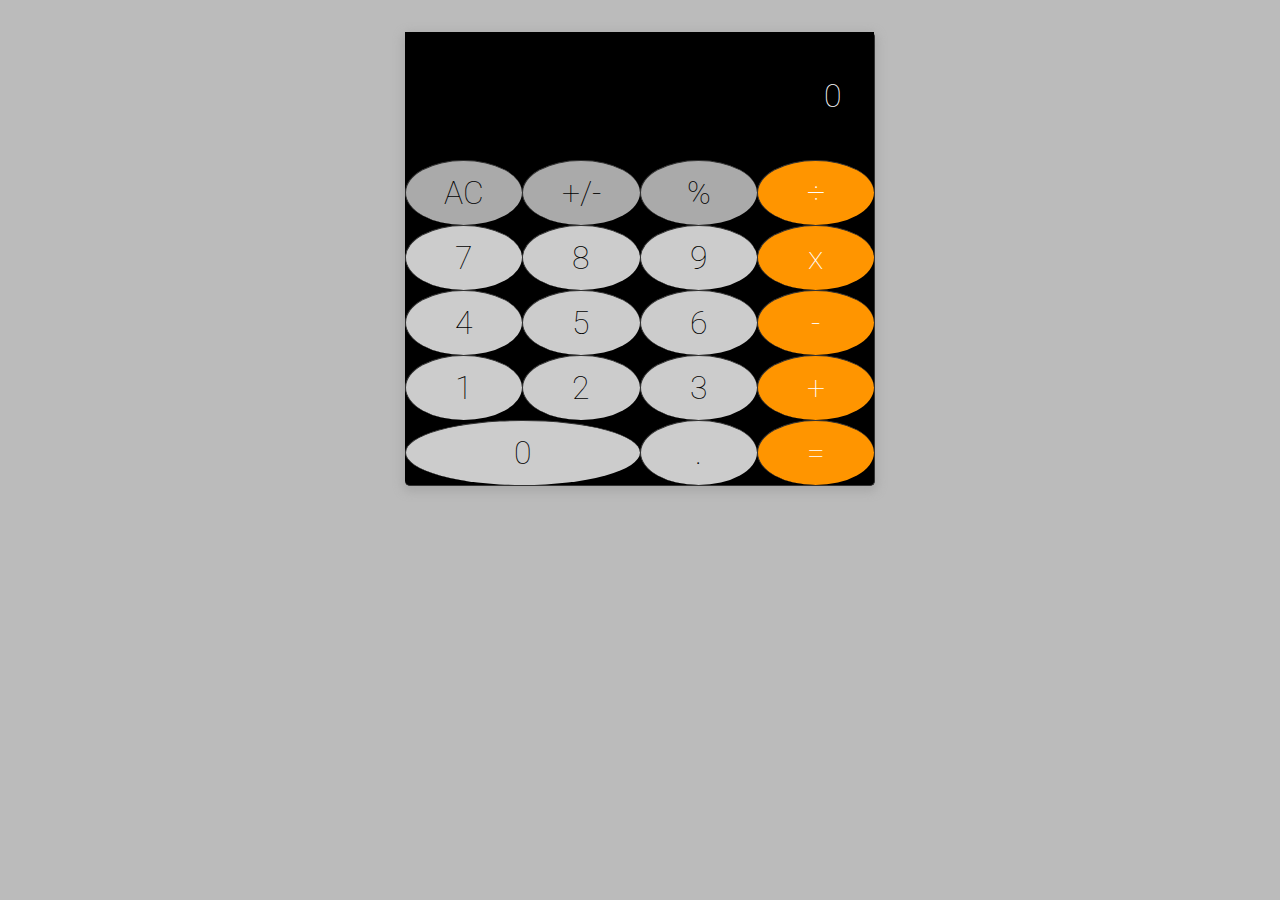
==== index.html @ a39242b2 "first phase" ====
<!DOCTYPE html>
<html lang="en">

<head>
    <meta charset="UTF-8">
    <meta http-equiv="X-UA-Compatible" content="IE=edge">
    <meta name="viewport" content="width=device-width, initial-scale=1.0">
    <title>Document</title>
    <link rel="stylesheet" href="style.css">
</head>

<body>
    <div id="calculator" class="calculator">
        <div class="result" value = "0"><p>0</p></div>
        
        <div class="clear grey btn">AC</div>
        <span class="grey btn">+/-</span>
        <span class="grey btn">%</span>
        <span class="operator btn">÷</span>
      
        <span class="btn">7</span>
        <span class="btn">8</span>
        <span class="btn">9</span>
        <span class="operator btn">x</span>
        
        <span class="btn">4</span>
        <span class="btn">5</span>
        <span class="btn">6</span>
        <span class="operator btn">-</span>
        
        <span class="btn">1</span>
        <span class="btn">2</span>
        <span class="btn">3</span>
        <span class="operator btn">+</span>
        
        <span class="double btn">0</span>
        <span class="btn">.</span>
        <div class="operator equal btn">=</div>
        
      </div>
      <script src="app.js"></script>


    <!--

  
    <div class="calculator">
        <div class="input">

            <input type="text" class="result">
        </div>
        <div class="calc-btn">
            
            <div class="ac">
                <button class="clear">AC</button>
                <button class="clear">+/-</button>
                <button class="clear opr">%</button>
            </div>
            
            <div class="operators">

                <button class="opr">/</button>
                <button class="opr">*</button>
                <button class="opr">-</button>
                <button class="opr">+</button>
                
                <button class="equal">=</button>
            </div>
            
            <div class="num">
                <button class="num">7</button>
                <button class="num">8</button>
                <button class="num">9</button>
                <button class="num">4</button>
                <button class="num">5</button>
                <button class="num">6</button>
                <button class="num">1</button>
                <button class="num">2</button>
                <button class="num">3</button>
                <button class="num">0</button>
                <button class="num opr">,</button>

            </div>
        </div>
    </div>
-->

</body>

</html>
---- style.css ----
@import url(https://fonts.googleapis.com/css?family=Roboto:100);
html {
  -webkit-box-sizing: border-box;
  -moz-box-sizing: border-box;
  box-sizing: border-box;
}
*, *:before, *:after {
  -webkit-box-sizing: inherit;
  -moz-box-sizing: inherit;
  box-sizing: border-box;
}
html {
  font-family: 'Roboto';
  font-weight: 100;
}
body {
  display: flex;
  justify-content: center;
  margin-top: 1em;
  font-size: 2em;
  background-color: #bbb;
}
.calculator {
  display: flex;
  flex-wrap: wrap;
  flex-direction: row;
  justify-content: space-around;
  box-sizing: border-box;
  /* width: 25rem;
  height: 50rem; */
  background-color: #000000;
  box-shadow: 0px 3px 10px 3px #aaa;
  border-right: 0.01em solid #333;
  border-bottom: 0.01em solid #333;
  border-radius: 5px;
}
.result {
  width: 100%;
  background-color: #000;
  min-height: 2em;
  color: white;
}
.result > p {
  padding: 0 1em;
  text-align: right;
  line-height: 2em;
}
.btn {
  /* box-sizing: border-box; */
  text-align: center;
  cursor: pointer;
  /* width: 25%; */
  flex-basis: 25%;
  background-color: #ccc;
  line-height: 2em;
  border-top: 0.01em solid #333;
  border-left: 0.01em solid #333;
  border-radius: 50%;
}
.operator {
  background-color: #FF9500;
  color: white;
}
.double {
  /* width: 50%; */
  flex-basis: 50%;
  border-radius: px;
}
.grey {
  background-color: #aaa;
}
.clicked {
  background-color: darken(orange, 10%);
}
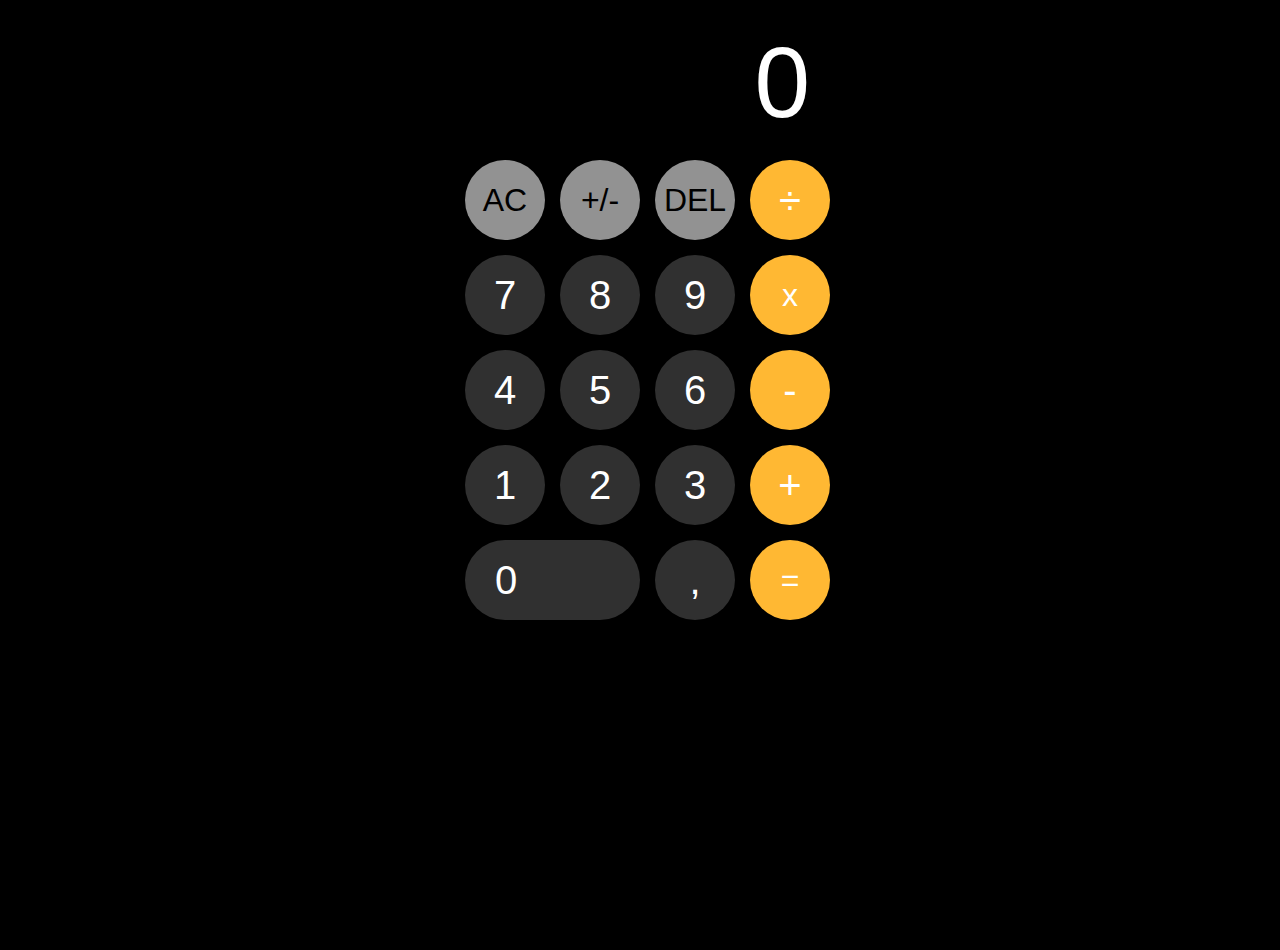
==== commit 012d5a98: "completed proj" ====
--- a/index.html
+++ b/index.html
@@ -1,90 +1,37 @@
 <!DOCTYPE html>
 <html lang="en">
-
 <head>
     <meta charset="UTF-8">
     <meta http-equiv="X-UA-Compatible" content="IE=edge">
     <meta name="viewport" content="width=device-width, initial-scale=1.0">
-    <title>Document</title>
+    <title>IOS Calculator</title>
     <link rel="stylesheet" href="style.css">
 </head>
-
 <body>
-    <div id="calculator" class="calculator">
-        <div class="result" value = "0"><p>0</p></div>
-        
-        <div class="clear grey btn">AC</div>
-        <span class="grey btn">+/-</span>
-        <span class="grey btn">%</span>
-        <span class="operator btn">÷</span>
-      
-        <span class="btn">7</span>
-        <span class="btn">8</span>
-        <span class="btn">9</span>
-        <span class="operator btn">x</span>
-        
-        <span class="btn">4</span>
-        <span class="btn">5</span>
-        <span class="btn">6</span>
-        <span class="operator btn">-</span>
-        
-        <span class="btn">1</span>
-        <span class="btn">2</span>
-        <span class="btn">3</span>
-        <span class="operator btn">+</span>
-        
-        <span class="double btn">0</span>
-        <span class="btn">.</span>
-        <div class="operator equal btn">=</div>
-        
-      </div>
-      <script src="app.js"></script>
-
-
-    <!--
-
-  
-    <div class="calculator">
-        <div class="input">
-
-            <input type="text" class="result">
-        </div>
-        <div class="calc-btn">
-            
-            <div class="ac">
-                <button class="clear">AC</button>
-                <button class="clear">+/-</button>
-                <button class="clear opr">%</button>
-            </div>
-            
-            <div class="operators">
-
-                <button class="opr">/</button>
-                <button class="opr">*</button>
-                <button class="opr">-</button>
-                <button class="opr">+</button>
-                
-                <button class="equal">=</button>
-            </div>
-            
-            <div class="num">
-                <button class="num">7</button>
-                <button class="num">8</button>
-                <button class="num">9</button>
-                <button class="num">4</button>
-                <button class="num">5</button>
-                <button class="num">6</button>
-                <button class="num">1</button>
-                <button class="num">2</button>
-                <button class="num">3</button>
-                <button class="num">0</button>
-                <button class="num opr">,</button>
-
-            </div>
-        </div>
+    <div class="container">
+        <div class="result">0</div>
+        <div class="buttons">
+            <button class="content content1">AC</button>
+            <button class="content content2">+/-</button>
+            <button class="content content3">DEL</button>
+            <button class="content content4">÷</button>
+            <button class="content content5" value="7">7</button>
+            <button class="content content6">8</button>
+            <button class="content content7">9</button>
+            <button class="content content8">x</button>
+            <button class="content content9">4</button>
+            <button class="content content10">5</button>
+            <button class="content content11">6</button>
+            <button class="content content12">-</button>
+            <button class="content content13">1</button>
+            <button class="content content14">2</button>
+            <button class="content content15">3</button>
+            <button class="content content16">+</button>
+            <button class="content content17">0</button>
+            <button class="content content18">,</button>
+            <button class="content content19">=</button>
+        </div>    
     </div>
--->
-
+    <script src="index.js"></script>
 </body>
-
 </html>--- a/style.css
+++ b/style.css
@@ -1,74 +1,87 @@
-@import url(https://fonts.googleapis.com/css?family=Roboto:100);
-html {
-  -webkit-box-sizing: border-box;
-  -moz-box-sizing: border-box;
-  box-sizing: border-box;
+*{
+    margin: 0;
+    padding: 0;
+    box-sizing: border-box;
+    font-size: 40px;
+    font-family:Arial, Helvetica, sans-serif;
 }
-*, *:before, *:after {
-  -webkit-box-sizing: inherit;
-  -moz-box-sizing: inherit;
-  box-sizing: border-box;
+body{
+    background-color: black;
+    width: 100%;
 }
-html {
-  font-family: 'Roboto';
-  font-weight: 100;
+.container{
+    width: 400px;
+    display: flex;
+    flex-direction: column;
+    height: 100vh;
+    margin: 25px auto ;
+    padding: 0 25px 50px 25px;
+    grid-gap: 1rem;
 }
-body {
-  display: flex;
-  justify-content: center;
-  margin-top: 1em;
-  font-size: 2em;
-  background-color: #bbb;
+.buttons{
+    display: grid;
+    width: 450px;
+    height: 100%;
+    grid-template-columns:repeat(4, 2rem);
+    grid-template-rows:repeat(5, 2rem);
+    text-align: center;
+    /* padding: 15px; */
+    grid-gap: 15px;
 }
-.calculator {
-  display: flex;
-  flex-wrap: wrap;
-  flex-direction: row;
-  justify-content: space-around;
-  box-sizing: border-box;
-  /* width: 25rem;
-  height: 50rem; */
-  background-color: #000000;
-  box-shadow: 0px 3px 10px 3px #aaa;
-  border-right: 0.01em solid #333;
-  border-bottom: 0.01em solid #333;
-  border-radius: 5px;
+.result{
+    margin-bottom: -20px;
+    text-align: end;
+    color: white;
+    padding-right: 5px;
+    font-size: 100px;
 }
-.result {
-  width: 100%;
-  background-color: #000;
-  min-height: 2em;
-  color: white;
+.content{
+    text-align: center;
+    align-items: center;
+    justify-content: center;
+    border-radius: 50%;
+    border: none;
+    width: 100%;
+    height: 100%;
+    cursor: pointer;
+    display: flex;
+    color: white;
 }
-.result > p {
-  padding: 0 1em;
-  text-align: right;
-  line-height: 2em;
+.content17{
+    grid-column: 1/3;
+    border-radius: 45px;
+    display: flex;
+    justify-content: flex-start;
+    padding-left: 30px;
+    background-color: rgb(48, 48, 48);
 }
-.btn {
-  /* box-sizing: border-box; */
-  text-align: center;
-  cursor: pointer;
-  /* width: 25%; */
-  flex-basis: 25%;
-  background-color: #ccc;
-  line-height: 2em;
-  border-top: 0.01em solid #333;
-  border-left: 0.01em solid #333;
-  border-radius: 50%;
+.content1,
+.content2,
+.content3{
+    font-size: 32px;
+    background-color: rgb(146, 146, 146);
+    color: black;
 }
-.operator {
-  background-color: #FF9500;
-  color: white;
+.content4,
+.content8,
+.content12,
+.content16,
+.content19{
+    background-color: rgb(255, 184, 51);
 }
-.double {
-  /* width: 50%; */
-  flex-basis: 50%;
-  border-radius: px;
+.content5,
+.content6,
+.content7,
+.content9,
+.content10,
+.content11,
+.content13,
+.content14,
+.content15,
+.content18{
+    background-color: rgb(48, 48, 48);
 }
-.grey {
-  background-color: #aaa;
-}
-.clicked {
-  background-color: darken(orange, 10%);
+.content19,
+.content8{
+    font-size: 32px;
 }